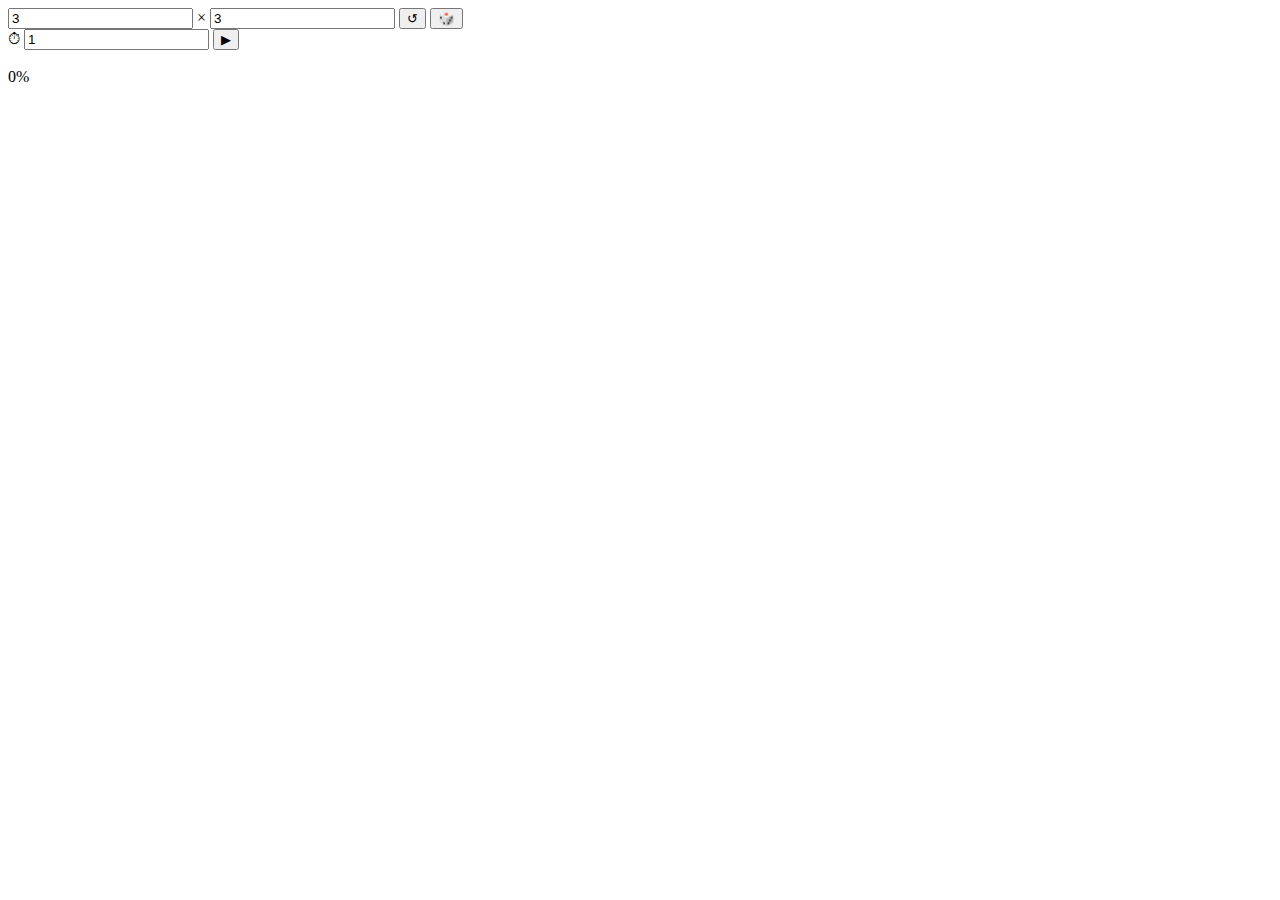
==== static/index.html @ 8e489711 "add files" ====
﻿<!DOCTYPE html>
<HTML>
<head>
    <title>Linear System Solver</title>
    <meta charset="UTF-8" />
    <meta name="viewport" content="width=device-width, initial-scale=1, user-scalable=no">
    <link href="/style.css" rel="stylesheet" />
    <script type="text/javascript" src="/jquery.js"></script>
    <script type="text/javascript" src="/script.js"></script>
</head>
	<body>
		<div class="header">
			<input type="number" id="width" value="3" />
			&times;
			<input type="number" id="height" value="3" />
			<input type="button" value="↺" onclick="reloadMatrix()"/>
			<input type="button" value="🎲" onclick="randomMatrix()"/>
			<div class="right">
				⏱
				<input type="number" id="delay" value="1" />
				<input type="button" id="run" value="▶" onclick="runSolving()"/>
			</div>
		</div>
		<div class="content">
			<div id="matrix">
			</div>
		</div>
		<div class="progress">
			<div class="bar" style="width: 0%">&nbsp;</div>
			<div class="percent">0%</div>
		</div>
	    <script type="text/javascript">
			init();
		</script>
    </body>
</HTML>
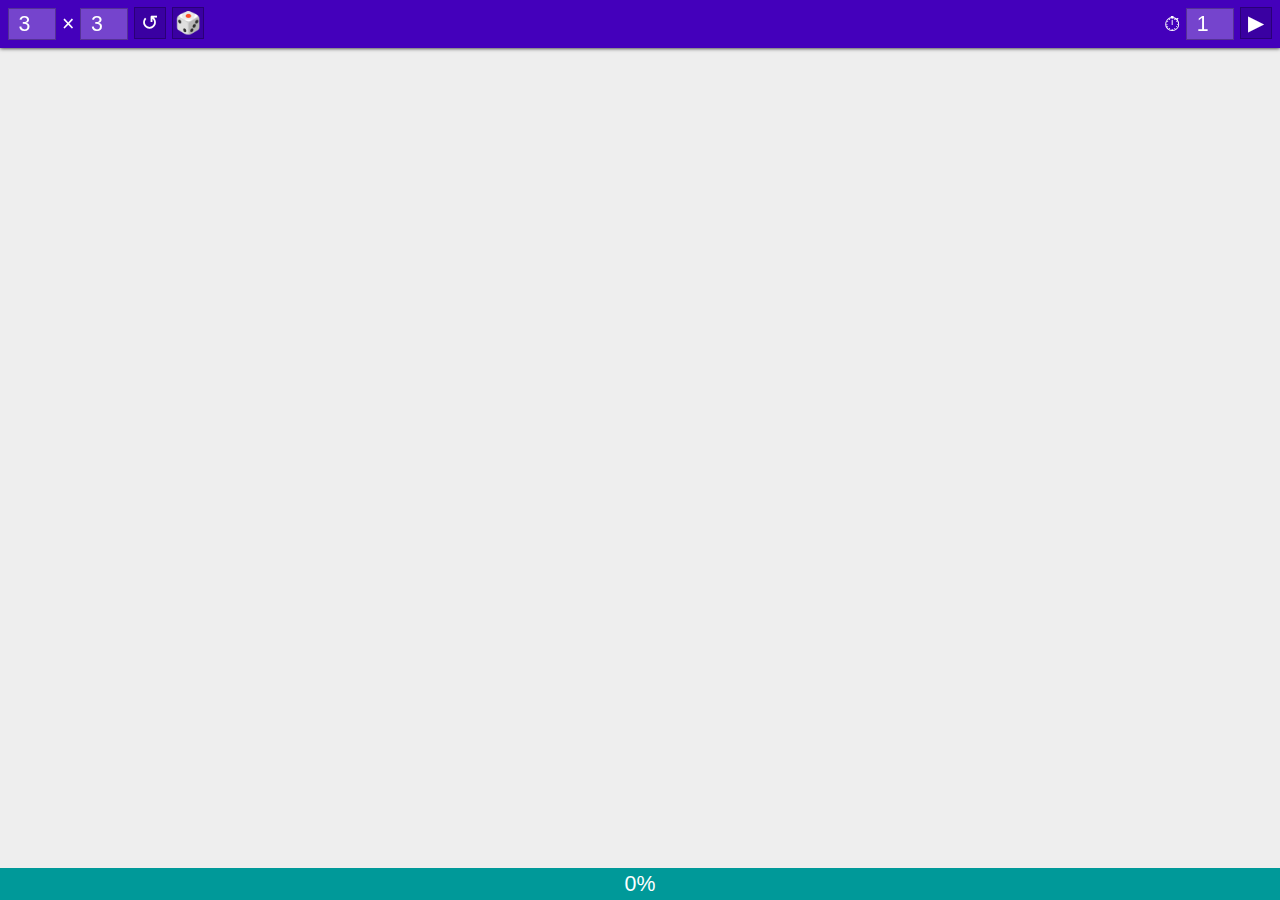
==== commit 32b96864: "make it better" ====
--- a/static/index.html
+++ b/static/index.html
@@ -4,7 +4,7 @@
     <title>Linear System Solver</title>
     <meta charset="UTF-8" />
     <meta name="viewport" content="width=device-width, initial-scale=1, user-scalable=no">
-    <link href="/style.css" rel="stylesheet" />
+    <link href="/static/style.css" rel="stylesheet" />
     <script type="text/javascript" src="/jquery.js"></script>
     <script type="text/javascript" src="/script.js"></script>
 </head>
--- a/static/style.css
+++ b/static/style.css
@@ -0,0 +1,110 @@
+html, body {
+	margin: 0px;
+	padding: 0px;
+	font-family: 'Helvetica';
+	font-size: 16pt;
+	background-color: #eee;
+	border: 0;
+	display: block;
+}
+
+.header {
+	position: fixed;
+	top: 0px;
+	left: 0px;
+	right: 0px;
+	height: 32px;
+	background-color: #40b;
+	color: #fff;
+	padding: 8px;
+	box-shadow: 0px 0px 4px #000;
+}
+
+input {
+	padding: 4px;
+	box-sizing: border-box;
+	height: 32px;
+	width: 48px;
+	border: solid 1px #0004;
+	background-color: #fff4;
+	color: #fff;
+	text-align: center;
+	font-size: 16pt;
+	outline: none;
+}
+
+input[type=button] {
+	margin-top: -3px; /* ? */
+	font-size: 16pt;
+	padding: 0px;
+	width: 32px;
+	vertical-align: middle;
+	background-color: #0002;
+	cursor: pointer;
+}
+
+.right {
+	float: right;
+}
+
+#run.stop {
+	background-color: #f44;
+	color: transparent;
+}
+
+.content {
+	margin-top: 48px;
+	padding: 8px;
+}
+
+#matrix input {
+	color: #000;
+}
+#matrix input:focus {
+	border:solid 1px #00f4;
+	background-color: #ddf2;
+}
+
+#matrix input::-webkit-inner-spin-button, 
+#matrix input::-webkit-outer-spin-button { 
+  -webkit-appearance: none; 
+  margin: 0; 
+}
+
+#matrix input.res {
+	border: 1px dashed #0004;
+	background-color: #fff0;
+	width: 64px;
+}
+
+#matrix input.res.none {
+	color: #aaa;
+}
+
+.progress {
+	position: fixed;
+	height: 32px;
+	left: 0px;
+	right: 0px;
+	bottom: 0px;
+	background-color: #099;
+}
+.progress .percent {
+	padding: 4px;
+	color: #fff;
+	text-align: center;
+	width: 100%;
+	box-sizing: border-box;
+	position: absolute;
+}
+.progress .bar {
+	background-color: #0008;
+	height: 100%;
+	box-sizing: border-box;
+	position: absolute;
+	transition: width .5s;
+}
+
+.progress.stopped {
+	background-color: #f44;
+}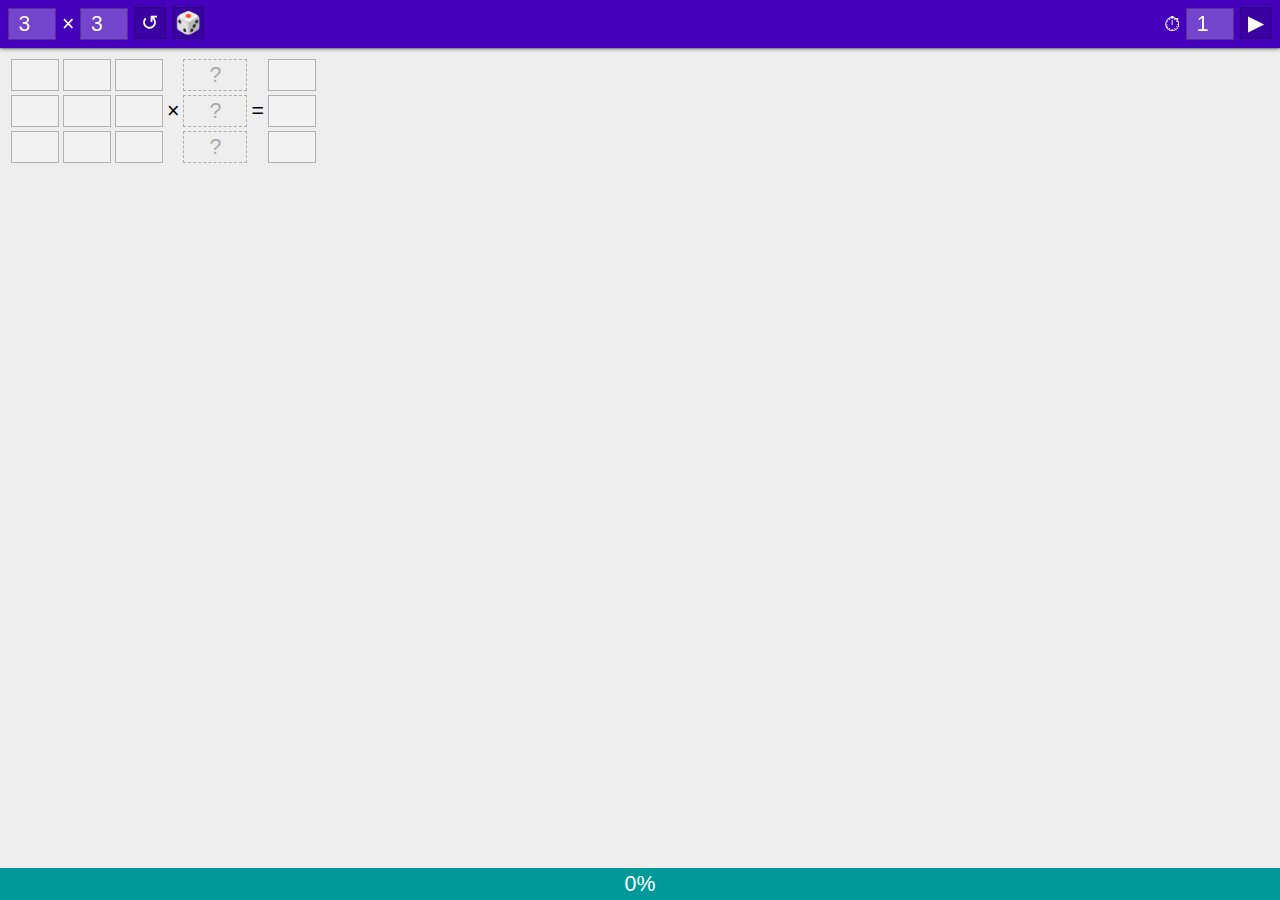
==== commit be4423d3: "make it better" ====
--- a/static/index.html
+++ b/static/index.html
@@ -5,8 +5,8 @@
     <meta charset="UTF-8" />
     <meta name="viewport" content="width=device-width, initial-scale=1, user-scalable=no">
     <link href="/static/style.css" rel="stylesheet" />
-    <script type="text/javascript" src="/jquery.js"></script>
-    <script type="text/javascript" src="/script.js"></script>
+    <script type="text/javascript" src="/static/jquery.js"></script>
+    <script type="text/javascript" src="/static/script.js"></script>
 </head>
 	<body>
 		<div class="header">
